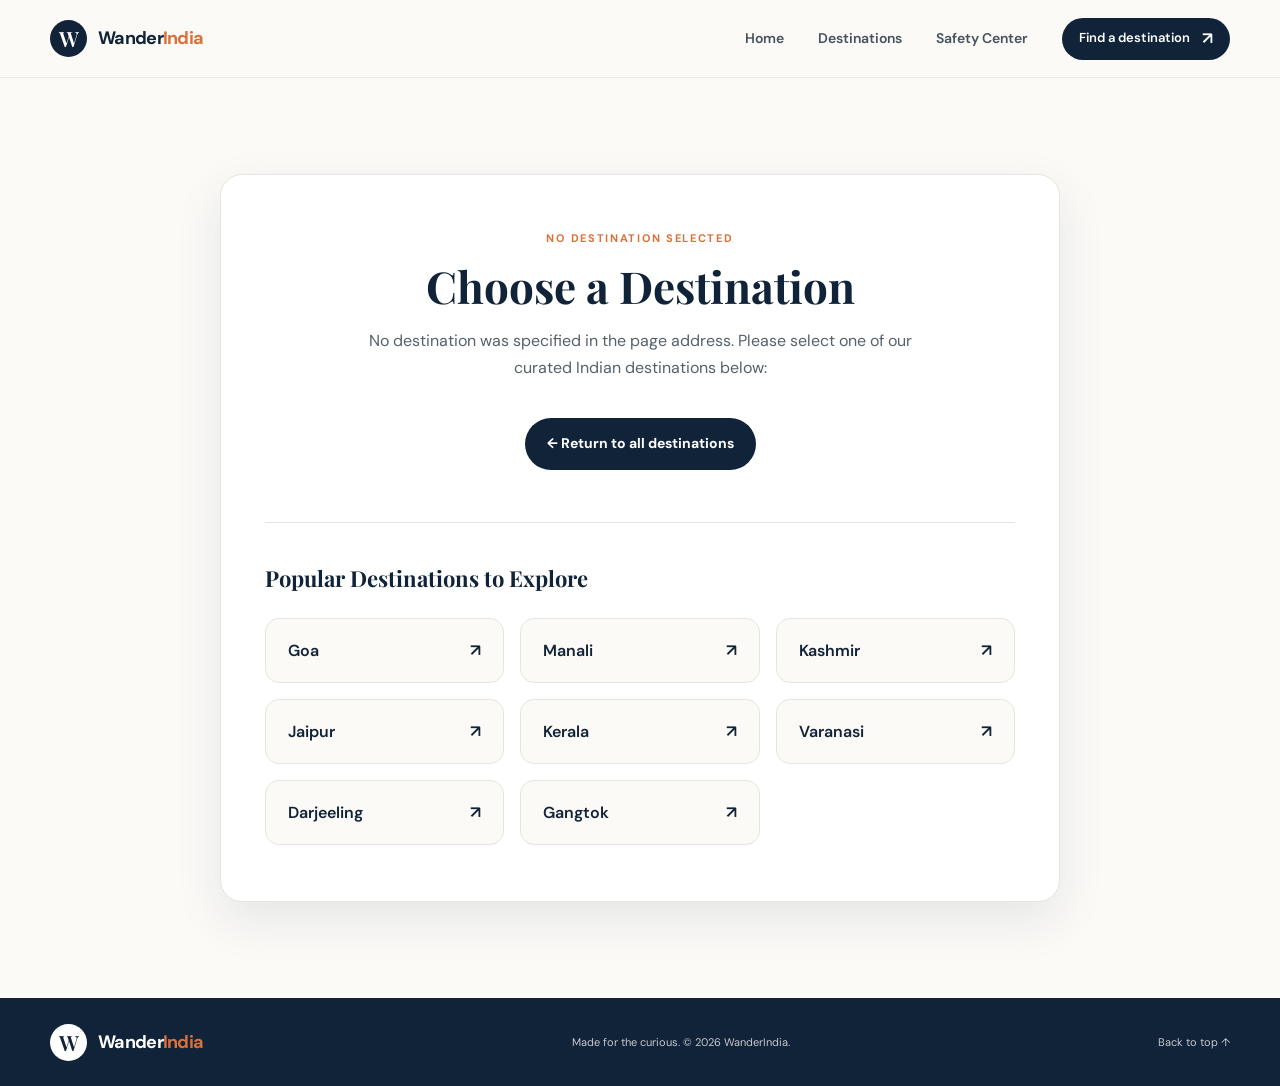
==== destination.html @ de5dd42b "first commit" ====
<!DOCTYPE html>
<html lang="en">
<head>
  <meta charset="UTF-8">
  <meta name="viewport" content="width=device-width, initial-scale=1.0">
  <meta
    name="description"
    content="Explore detailed travel guides, itineraries, famous places, food, and travel tips across India with WanderIndia."
  >
  <meta name="theme-color" content="#102338">
  <title id="page-title">Destination Guide — WanderIndia</title>

  <!-- Elegant heading and body fonts from Google Fonts -->
  <link rel="preconnect" href="https://fonts.googleapis.com">
  <link rel="preconnect" href="https://fonts.gstatic.com" crossorigin>
  <link
    href="https://fonts.googleapis.com/css2?family=DM+Sans:wght@400;500;600;700&family=Playfair+Display:wght@500;600;700&display=swap"
    rel="stylesheet"
  >

  <link rel="stylesheet" href="style.css">
  <link rel="stylesheet" href="destination.css">
  <script src="destination.js" defer></script>
</head>

<body>
  <a class="skip-link" href="#main-content">Skip to main content</a>

  <!-- Shared Header -->
  <header class="site-header">
    <div class="container nav-container">
      <a class="brand" href="index.html#home" aria-label="WanderIndia home">
        <span class="brand-mark" aria-hidden="true">W</span>
        <span class="brand-name">Wander<span>India</span></span>
      </a>

      <button
        class="menu-toggle"
        type="button"
        aria-label="Open navigation menu"
        aria-controls="primary-navigation"
        aria-expanded="false"
      >
        <span></span>
        <span></span>
        <span></span>
      </button>

      <nav class="primary-navigation" id="primary-navigation" aria-label="Main navigation">
        <a class="nav-link" href="index.html#home">Home</a>
        <a class="nav-link" href="index.html#destinations">Destinations</a>
        <a class="nav-link" href="safety.html">Safety Center</a>
        <a class="nav-cta" href="index.html#destination-search">
          Find a destination
          <span aria-hidden="true">↗</span>
        </a>
      </nav>
    </div>
  </header>

  <main id="main-content">
    <!-- State 1: Loading State -->
    <div class="state-container" id="destination-loading" aria-live="polite">
      <div class="loading-spinner" aria-hidden="true"></div>
      <p class="state-text">Loading destination details...</p>
    </div>

    <!-- State 2: Missing or Unknown Destination State -->
    <section class="state-container" id="destination-error" hidden style="display: none;" aria-labelledby="state-title">
      <div class="container error-panel">
        <p class="eyebrow" id="state-eyebrow">Notice</p>
        <h1 id="state-title" class="state-heading">Destination Not Found</h1>
        <p id="state-message" class="state-description">
          We could not find the destination you requested. Please explore one of our popular Indian destinations below.
        </p>

        <a class="button button-dark" href="index.html#destinations">
          ← Return to all destinations
        </a>

        <div class="available-destinations-section">
          <h2>Popular Destinations to Explore</h2>
          <div class="available-grid" id="available-destinations-grid">
            <!-- Populated safely via JavaScript -->
          </div>
        </div>
      </div>
    </section>

    <!-- State 3: Active Destination Content -->
    <article class="destination-detail" id="destination-content" hidden style="display: none;">
      <!-- Hero Banner -->
      <section class="detail-hero" aria-labelledby="detail-title">
        <div class="detail-hero-media">
          <img
            id="detail-hero-image"
            class="detail-hero-img"
            src=""
            alt=""
            loading="eager"
          >
          <div class="detail-hero-overlay"></div>
        </div>

        <div class="container detail-hero-content">
          <div class="detail-top-nav">
            <a class="back-link" href="index.html#destinations">
              <span aria-hidden="true">←</span> Back to all destinations
            </a>
            <nav class="breadcrumbs" aria-label="Breadcrumb">
              <ol>
                <li><a href="index.html#home">Home</a></li>
                <li aria-hidden="true">/</li>
                <li><a href="index.html#destinations">Destinations</a></li>
                <li aria-hidden="true">/</li>
                <li id="breadcrumb-current" aria-current="page">Destination</li>
              </ol>
            </nav>
          </div>

          <div class="detail-hero-badges">
            <span class="detail-pill detail-pill-category" id="detail-category-badge">Category</span>
            <span class="detail-pill detail-pill-region" id="detail-region-badge">Region</span>
          </div>

          <h1 id="detail-title" class="detail-hero-title">Destination Name</h1>
          <p id="detail-tagline" class="detail-hero-tagline">Destination tagline goes here.</p>
        </div>
      </section>

      <!-- Quick Facts Bar -->
      <section class="quick-facts-section" aria-label="Quick destination summary">
        <div class="container">
          <div class="quick-facts-bar">
            <div class="fact-item">
              <span class="fact-icon" aria-hidden="true">🗓️</span>
              <div>
                <p class="fact-label">Best time to visit</p>
                <p class="fact-value" id="quick-best-time">—</p>
              </div>
            </div>

            <div class="fact-item">
              <span class="fact-icon" aria-hidden="true">⏱️</span>
              <div>
                <p class="fact-label">Ideal duration</p>
                <p class="fact-value" id="quick-duration">—</p>
              </div>
            </div>

            <div class="fact-item">
              <span class="fact-icon" aria-hidden="true">₹</span>
              <div>
                <p class="fact-label">Estimated budget <span class="estimate-pill">Est.</span></p>
                <p class="fact-value" id="quick-budget">—</p>
              </div>
            </div>

            <div class="fact-item fact-action">
              <a
                id="quick-map-button"
                class="button button-map"
                href="#"
                target="_blank"
                rel="noopener noreferrer"
              >
                <span>View on Map</span>
                <span class="map-external-icon" aria-hidden="true">↗</span>
              </a>
            </div>
          </div>
        </div>
      </section>

      <!-- Overview Section -->
      <section class="section-space overview-section" aria-labelledby="overview-title">
        <div class="container">
          <div class="overview-grid">
            <div class="overview-main">
              <p class="eyebrow">Discover the Place</p>
              <h2 id="overview-title">About this destination</h2>
              <p class="overview-lead" id="overview-description">—</p>
            </div>

            <div class="overview-sidebar">
              <div class="sidebar-card">
                <h3>Travel Highlights</h3>
                <div class="sidebar-info-row">
                  <span class="sidebar-info-title">Region</span>
                  <span class="sidebar-info-value" id="sidebar-region">—</span>
                </div>
                <div class="sidebar-info-row">
                  <span class="sidebar-info-title">Experience type</span>
                  <span class="sidebar-info-value" id="sidebar-category">—</span>
                </div>
                <div class="sidebar-info-row">
                  <span class="sidebar-info-title">Weather note</span>
                  <span class="sidebar-info-value" id="sidebar-weather">—</span>
                </div>
                <a
                  id="sidebar-directions-link"
                  class="button button-outline-dark"
                  href="#"
                  target="_blank"
                  rel="noopener noreferrer"
                >
                  Get Directions on Google Maps ↗
                </a>
                <a
                  id="sidebar-safety-link"
                  class="button button-outline-dark button-safety-link"
                  href="safety.html"
                >
                  🛡️ Destination Safety &amp; Medical Guide ↗
                </a>
              </div>
            </div>
          </div>
        </div>
      </section>

      <!-- Famous Places to Visit -->
      <section class="section-space places-section" aria-labelledby="places-title">
        <div class="container">
          <div class="section-heading">
            <div>
              <p class="eyebrow">Iconic Sights</p>
              <h2 id="places-title">Famous places to visit</h2>
            </div>
            <p class="section-description">
              Landmarks, viewpoints, and cultural treasures you shouldn't miss.
            </p>
          </div>

          <div class="places-grid" id="famous-places-grid">
            <!-- Injected safely via JS -->
          </div>
        </div>
      </section>

      <!-- Activities & Experiences -->
      <section class="section-space activities-section" aria-labelledby="activities-title">
        <div class="container">
          <div class="section-heading">
            <div>
              <p class="eyebrow">Things To Do</p>
              <h2 id="activities-title">Activities &amp; experiences</h2>
            </div>
            <p class="section-description">
              Unforgettable adventures and local ways to spend your days.
            </p>
          </div>

          <div class="activities-grid" id="activities-grid">
            <!-- Injected safely via JS -->
          </div>
        </div>
      </section>

      <!-- Suggested Itinerary -->
      <section class="section-space itinerary-section" aria-labelledby="itinerary-title">
        <div class="container">
          <div class="section-heading">
            <div>
              <p class="eyebrow">Plan Your Trip</p>
              <h2 id="itinerary-title">Suggested travel itinerary</h2>
            </div>
            <p class="section-description">
              A balanced, flexible day-by-day plan crafted for curiosity and ease.
            </p>
          </div>

          <div class="itinerary-timeline" id="itinerary-timeline">
            <!-- Injected safely via JS -->
          </div>
        </div>
      </section>

      <!-- Local Food Recommendations -->
      <section class="section-space food-section" aria-labelledby="food-title">
        <div class="container">
          <div class="section-heading">
            <div>
              <p class="eyebrow">Flavors of the Region</p>
              <h2 id="food-title">Local food recommendations</h2>
            </div>
            <p class="section-description">
              Authentic regional dishes, desserts, and drinks worth tasting.
            </p>
          </div>

          <div class="food-grid" id="food-grid">
            <!-- Injected safely via JS -->
          </div>
        </div>
      </section>

      <!-- Budget & Travel Tips (Side by side on desktop) -->
      <section class="section-space budget-tips-section" aria-labelledby="budget-tips-heading">
        <div class="container">
          <h2 id="budget-tips-heading" class="visually-hidden">Practical Travel Essentials and Budget</h2>
          <div class="two-column-split">
            <!-- Budget Breakdown -->
            <div class="column-card budget-card">
              <div class="card-header">
                <p class="eyebrow">Trip Costs</p>
                <h3>Estimated travel budget</h3>
                <p class="subtle-note">
                  Approximate daily spending estimates in Indian Rupees (₹) per person.
                </p>
              </div>

              <div class="budget-tiers" id="budget-tiers">
                <!-- Injected safely via JS -->
              </div>

              <div class="budget-disclaimer">
                <p>
                  <strong>Disclaimer:</strong> All budgets are estimates only. Actual costs fluctuate based on season, advance booking, transit preferences, and individual lifestyle choices.
                </p>
              </div>
            </div>

            <!-- Practical Tips -->
            <div class="column-card tips-card">
              <div class="card-header">
                <p class="eyebrow">Good To Know</p>
                <h3>Practical travel tips</h3>
                <p class="subtle-note">
                  Essential advice on packing, transit, etiquette, and safety.
                </p>
              </div>

              <ul class="tips-list" id="tips-list">
                <!-- Injected safely via JS -->
              </ul>
            </div>
          </div>
        </div>
      </section>

      <!-- Related Destinations -->
      <section class="section-space related-section" aria-labelledby="related-title">
        <div class="container">
          <div class="section-heading">
            <div>
              <p class="eyebrow">Continue Exploring</p>
              <h2 id="related-title">You might also love</h2>
            </div>
            <p class="section-description">
              Other handpicked journeys that pair well with this trip.
            </p>
          </div>

          <div class="destination-grid" id="related-destinations-grid">
            <!-- Injected safely via JS -->
          </div>

          <div class="detail-bottom-cta">
            <a class="button button-dark" href="index.html#destinations">
              ← Explore all destinations on WanderIndia
            </a>
          </div>
        </div>
      </section>
    </article>
  </main>

  <!-- Shared Footer -->
  <footer class="site-footer">
    <div class="container footer-inner">
      <a class="brand footer-brand" href="index.html#home" aria-label="WanderIndia home">
        <span class="brand-mark" aria-hidden="true">W</span>
        <span class="brand-name">Wander<span>India</span></span>
      </a>
      <p>Made for the curious. © <span id="current-year"></span> WanderIndia.</p>
      <a class="back-to-top" href="#main-content">Back to top ↑</a>
    </div>
  </footer>
</body>
</html>
---- style.css ----
/* ------------------------------
   WanderIndia — Phase 1 styles
-------------------------------- */

:root {
  color-scheme: light;

  --color-navy: #102338;
  --color-navy-deep: #0a1929;
  --color-ink: #17293a;
  --color-muted: #78828c;
  --color-paper: #fbfaf7;
  --color-white: #ffffff;
  --color-line: #e7e5df;
  --color-orange: #ed8b52;
  --color-orange-dark: #d97139;

  --font-body: "DM Sans", Arial, sans-serif;
  --font-heading: "Playfair Display", Georgia, serif;

  --container-width: 1180px;
  --radius-small: 8px;
  --radius-medium: 14px;
  --radius-large: 22px;
  --shadow-soft: 0 18px 50px rgba(16, 35, 56, 0.09);

  --transition-fast: 180ms ease;
  --transition-medium: 300ms ease;
}

* {
  box-sizing: border-box;
}

[hidden] {
  display: none !important;
}

html {
  scroll-behavior: smooth;
  scroll-padding-top: 88px;
}

body {
  margin: 0;
  color: var(--color-ink);
  background: var(--color-paper);
  font-family: var(--font-body);
  font-size: 16px;
  line-height: 1.6;
  -webkit-font-smoothing: antialiased;
}

body.menu-open {
  overflow: hidden;
}

img {
  display: block;
  max-width: 100%;
}

button,
input,
select {
  font: inherit;
}

button,
a,
select {
  -webkit-tap-highlight-color: transparent;
}

a {
  color: inherit;
  text-decoration: none;
}

button {
  color: inherit;
}

.container {
  width: min(var(--container-width), calc(100% - 48px));
  margin-inline: auto;
}

.skip-link {
  position: fixed;
  z-index: 1000;
  top: 12px;
  left: 12px;
  padding: 10px 14px;
  transform: translateY(-160%);
  color: var(--color-white);
  background: var(--color-navy);
  border-radius: var(--radius-small);
}

.skip-link:focus {
  transform: translateY(0);
}

/* Navigation */

.site-header {
  position: sticky;
  z-index: 50;
  top: 0;
  height: 78px;
  background: rgba(251, 250, 247, 0.96);
  border-bottom: 1px solid rgba(16, 35, 56, 0.07);
  backdrop-filter: blur(14px);
}

.nav-container,
.primary-navigation,
.brand,
.nav-cta {
  display: flex;
  align-items: center;
}

.nav-container {
  height: 100%;
  justify-content: space-between;
}

.brand {
  gap: 11px;
  flex-shrink: 0;
}

.brand-mark {
  display: grid;
  width: 37px;
  height: 37px;
  place-items: center;
  color: var(--color-white);
  background: var(--color-navy);
  border-radius: 50%;
  font-family: var(--font-heading);
  font-size: 21px;
  font-weight: 600;
}

.brand-name {
  color: var(--color-navy);
  font-size: 18px;
  font-weight: 700;
  letter-spacing: -0.7px;
}

.brand-name span {
  color: var(--color-orange-dark);
}

.primary-navigation {
  gap: 34px;
}

.nav-link {
  position: relative;
  color: #45525e;
  font-size: 14px;
  font-weight: 600;
  transition: color var(--transition-fast);
}

.nav-link::after {
  position: absolute;
  right: 0;
  bottom: -7px;
  left: 0;
  height: 1px;
  background: var(--color-orange);
  content: "";
  transform: scaleX(0);
  transform-origin: left;
  transition: transform var(--transition-fast);
}

.nav-link:hover,
.nav-link:focus-visible,
.nav-link.active {
  color: var(--color-navy);
}

.nav-link:hover::after,
.nav-link:focus-visible::after,
.nav-link.active::after {
  transform: scaleX(1);
}

.nav-cta {
  gap: 12px;
  min-height: 42px;
  padding: 0 17px;
  color: var(--color-white);
  background: var(--color-navy);
  border-radius: 999px;
  font-size: 13px;
  font-weight: 600;
  transition:
    background var(--transition-fast),
    transform var(--transition-fast);
}

.nav-cta:hover {
  background: var(--color-orange-dark);
  transform: translateY(-2px);
}

.nav-cta span {
  font-size: 17px;
}

.menu-toggle {
  display: none;
}

/* Hero */

.hero {
  position: relative;
  display: flex;
  min-height: min(680px, calc(100svh - 78px));
  align-items: center;
  overflow: hidden;
  color: var(--color-white);
  background: var(--color-navy-deep);
}

.hero-image,
.hero-shade {
  position: absolute;
  inset: 0;
}

.hero-image {
  background-image: url("https://images.unsplash.com/photo-1500530855697-b586d89ba3ee?auto=format&fit=crop&w=2200&q=90");
  background-position: center 54%;
  background-size: cover;
  transform: scale(1.015);
  animation: hero-image-in 1.2s ease-out both;
}

.hero-shade {
  background:
    linear-gradient(90deg, rgba(5, 19, 32, 0.78) 0%, rgba(5, 19, 32, 0.48) 42%, rgba(5, 19, 32, 0.12) 100%),
    linear-gradient(0deg, rgba(5, 19, 32, 0.3), transparent 35%);
}

.hero-content {
  position: relative;
  z-index: 1;
  padding-top: 42px;
  padding-bottom: 90px;
  animation: content-in 800ms 150ms ease-out both;
}

.eyebrow {
  margin: 0 0 14px;
  color: var(--color-orange-dark);
  font-size: 11px;
  font-weight: 700;
  letter-spacing: 1.7px;
  line-height: 1.4;
  text-transform: uppercase;
}

.hero-eyebrow {
  display: flex;
  align-items: center;
  gap: 11px;
  color: #f1b58f;
}

.eyebrow-line {
  display: inline-block;
  width: 29px;
  height: 1px;
  background: currentColor;
}

.hero h1 {
  max-width: 680px;
  margin: 0;
  font-family: var(--font-heading);
  font-size: clamp(58px, 8vw, 100px);
  font-weight: 500;
  letter-spacing: -3px;
  line-height: 0.99;
}

.hero h1 em {
  color: #f1b58f;
  font-weight: 500;
}

.hero-description {
  max-width: 450px;
  margin: 23px 0 30px;
  color: rgba(255, 255, 255, 0.83);
  font-size: 16px;
  line-height: 1.8;
}

.button {
  display: inline-flex;
  min-height: 52px;
  align-items: center;
  justify-content: center;
  gap: 20px;
  padding: 0 22px;
  border: 0;
  border-radius: 999px;
  cursor: pointer;
  font-size: 14px;
  font-weight: 700;
  transition:
    background var(--transition-fast),
    color var(--transition-fast),
    transform var(--transition-fast),
    box-shadow var(--transition-fast);
}

.button:hover {
  transform: translateY(-2px);
}

.button-light {
  color: var(--color-navy);
  background: var(--color-white);
}

.button-light:hover {
  color: var(--color-white);
  background: var(--color-orange-dark);
  box-shadow: 0 9px 25px rgba(7, 20, 31, 0.2);
}

.button-arrow {
  color: var(--color-orange-dark);
  font-size: 19px;
  transition: transform var(--transition-fast);
}

.button-light:hover .button-arrow {
  color: currentColor;
  transform: translate(2px, -2px);
}

.hero-caption {
  position: absolute;
  right: 24px;
  bottom: 30px;
  display: flex;
  align-items: center;
  gap: 11px;
  color: rgba(255, 255, 255, 0.82);
  font-size: 11px;
  letter-spacing: 0.5px;
}

.caption-rule {
  width: 35px;
  height: 1px;
  background: var(--color-orange);
}

.scroll-cue {
  position: absolute;
  right: max(24px, calc((100vw - var(--container-width)) / 2));
  bottom: 32px;
  display: flex;
  align-items: center;
  gap: 10px;
  color: rgba(255, 255, 255, 0.84);
  font-size: 10px;
  letter-spacing: 1px;
  text-transform: uppercase;
  writing-mode: vertical-rl;
}

.scroll-cue-line {
  width: 1px;
  height: 35px;
  background: rgba(255, 255, 255, 0.7);
}

/* Destination search */

.search-section {
  position: relative;
  z-index: 3;
  margin-top: -1px;
  background: var(--color-paper);
}

.search-panel {
  position: relative;
  display: grid;
  grid-template-columns: minmax(230px, 0.8fr) minmax(0, 1.7fr);
  gap: 26px 42px;
  align-items: center;
  margin-top: -52px;
  padding: 28px 34px 22px;
  background: var(--color-white);
  border-radius: var(--radius-medium);
  box-shadow: var(--shadow-soft);
}

.search-intro .eyebrow {
  margin-bottom: 8px;
}

.search-intro h2 {
  margin: 0;
  color: var(--color-navy);
  font-family: var(--font-heading);
  font-size: 25px;
  font-weight: 600;
  letter-spacing: -0.4px;
  line-height: 1.2;
}

.search-intro > p:last-child {
  margin: 7px 0 0;
  color: var(--color-muted);
  font-size: 12px;
}

.destination-search-form {
  display: grid;
  grid-template-columns: minmax(160px, 1.2fr) minmax(140px, 0.85fr) auto;
  gap: 12px;
  align-items: end;
}

.form-field {
  min-width: 0;
}

.form-field label {
  display: block;
  margin: 0 0 7px;
  color: #56616b;
  font-size: 11px;
  font-weight: 700;
}

.input-with-icon {
  position: relative;
}

.field-icon {
  position: absolute;
  top: 50%;
  left: 13px;
  width: 17px;
  height: 17px;
  fill: none;
  stroke: #7c8790;
  stroke-linecap: round;
  stroke-width: 1.7;
  transform: translateY(-50%);
  pointer-events: none;
}

.form-field input,
.form-field select {
  width: 100%;
  height: 46px;
  padding: 0 13px;
  color: var(--color-ink);
  background: #faf9f6;
  border: 1px solid #e9e7e1;
  border-radius: var(--radius-small);
  outline: none;
  font-size: 13px;
  transition:
    border-color var(--transition-fast),
    box-shadow var(--transition-fast);
}

.form-field input {
  padding-left: 39px;
}

.form-field input::placeholder {
  color: #9aa0a5;
}

.form-field input:focus,
.form-field select:focus {
  border-color: var(--color-orange);
  box-shadow: 0 0 0 3px rgba(237, 139, 82, 0.15);
}

.button-dark {
  color: var(--color-white);
  background: var(--color-navy);
}

.button-dark:hover {
  background: var(--color-orange-dark);
}

.search-button {
  min-height: 46px;
  padding-inline: 20px;
  border-radius: var(--radius-small);
  font-size: 13px;
}

.search-button span {
  font-size: 18px;
}

.search-bottom-row {
  display: flex;
  grid-column: 1 / -1;
  align-items: center;
  justify-content: space-between;
  padding-top: 14px;
  border-top: 1px solid #f0eee9;
}

.search-hint {
  display: flex;
  align-items: center;
  gap: 8px;
  margin: 0;
  color: var(--color-muted);
  font-size: 11px;
}

.hint-dot {
  width: 7px;
  height: 7px;
  background: var(--color-orange);
  border-radius: 50%;
}

.clear-search {
  padding: 3px 0;
  color: var(--color-navy);
  background: transparent;
  border: 0;
  cursor: pointer;
  font-size: 11px;
  font-weight: 700;
  text-decoration: underline;
  text-decoration-color: rgba(16, 35, 56, 0.3);
  text-underline-offset: 3px;
}

.clear-search:hover {
  color: var(--color-orange-dark);
}

/* Popular destinations */

.section-space {
  padding-top: 96px;
  padding-bottom: 105px;
}

.section-heading {
  display: flex;
  align-items: end;
  justify-content: space-between;
  gap: 30px;
  margin-bottom: 29px;
}

.section-heading .eyebrow {
  margin-bottom: 10px;
}

.section-heading h2 {
  margin: 0;
  color: var(--color-navy);
  font-family: var(--font-heading);
  font-size: clamp(34px, 4vw, 48px);
  font-weight: 600;
  letter-spacing: -1px;
  line-height: 1.1;
}

.section-description {
  max-width: 300px;
  margin: 0 0 3px;
  color: var(--color-muted);
  font-size: 13px;
  line-height: 1.7;
}

.destination-toolbar {
  display: flex;
  align-items: center;
  justify-content: space-between;
  gap: 20px;
  margin-bottom: 22px;
}

.filter-group {
  display: flex;
  flex-wrap: wrap;
  gap: 8px;
}

.filter-button {
  min-height: 36px;
  padding: 0 15px;
  color: #69737b;
  background: transparent;
  border: 1px solid #e7e5df;
  border-radius: 999px;
  cursor: pointer;
  font-size: 11px;
  font-weight: 600;
  transition:
    color var(--transition-fast),
    background var(--transition-fast),
    border-color var(--transition-fast),
    transform var(--transition-fast);
}

.filter-button:hover {
  color: var(--color-navy);
  border-color: #aab1b5;
  transform: translateY(-1px);
}

.filter-button.is-active {
  color: var(--color-white);
  background: var(--color-navy);
  border-color: var(--color-navy);
}

.results-count {
  flex-shrink: 0;
  margin: 0;
  color: var(--color-muted);
  font-size: 11px;
}

.destination-grid {
  display: grid;
  grid-template-columns: repeat(3, minmax(0, 1fr));
  gap: 27px 22px;
}

.destination-card {
  cursor: pointer;
  min-width: 0;
  overflow: hidden;
  background: var(--color-white);
  border: 1px solid rgba(16, 35, 56, 0.06);
  border-radius: var(--radius-medium);
  box-shadow: 0 8px 28px rgba(16, 35, 56, 0.035);
  transition:
    box-shadow var(--transition-medium),
    transform var(--transition-medium);
}

.destination-card:hover {
  box-shadow: 0 18px 38px rgba(16, 35, 56, 0.13);
  transform: translateY(-5px);
}

.destination-card[hidden] {
  display: none;
}

.destination-image-wrap {
  position: relative;
  height: 245px;
  overflow: hidden;
  background: #d9dedf;
}

.destination-image {
  width: 100%;
  height: 100%;
  object-fit: cover;
  transition: transform 600ms cubic-bezier(0.2, 0.7, 0.2, 1);
}

.destination-card:hover .destination-image {
  transform: scale(1.055);
}

.destination-image-wrap::after {
  position: absolute;
  inset: 0;
  background: linear-gradient(180deg, rgba(7, 20, 31, 0.28), transparent 38%, rgba(7, 20, 31, 0.08));
  content: "";
  pointer-events: none;
}

.destination-number,
.destination-tag {
  position: absolute;
  z-index: 1;
  color: var(--color-white);
}

.destination-number {
  top: 15px;
  left: 16px;
  font-size: 11px;
  font-weight: 700;
  letter-spacing: 1px;
}

.destination-tag {
  right: 13px;
  bottom: 14px;
  padding: 6px 10px;
  background: rgba(16, 35, 56, 0.68);
  border: 1px solid rgba(255, 255, 255, 0.3);
  border-radius: 999px;
  font-size: 10px;
  font-weight: 500;
  backdrop-filter: blur(8px);
}

.destination-card-content {
  display: flex;
  min-height: 91px;
  align-items: center;
  justify-content: space-between;
  padding: 15px 18px 16px;
}

.destination-region {
  margin: 0 0 1px;
  color: var(--color-muted);
  font-size: 10px;
  letter-spacing: 0.7px;
  text-transform: uppercase;
}

.destination-card h3 {
  margin: 0;
  color: var(--color-navy);
  font-family: var(--font-heading);
  font-size: 23px;
  font-weight: 600;
  line-height: 1.2;
}


.destination-title-link {
  color: inherit;
  text-decoration: none;
  transition: color var(--transition-fast);
}

.destination-title-link:hover,
.destination-card:hover .destination-title-link {
  color: var(--color-orange-dark);
}

.destination-arrow {
  display: grid;
  width: 39px;
  height: 39px;
  flex-shrink: 0;
  place-items: center;
  color: var(--color-navy);
  background: #f4f1eb;
  border: 0;
  border-radius: 50%;
  cursor: pointer;
  font-size: 18px;
  transition:
    color var(--transition-fast),
    background var(--transition-fast),
    transform var(--transition-fast);
}

.destination-arrow:hover,
.destination-arrow:focus-visible {
  color: var(--color-white);
  background: var(--color-orange-dark);
  transform: rotate(45deg);
}

.no-results {
  margin: 24px 0 0;
  padding: 20px;
  color: var(--color-muted);
  background: var(--color-white);
  border: 1px solid var(--color-line);
  border-radius: var(--radius-small);
  text-align: center;
  font-size: 14px;
}

/* Footer: a small Phase 1 close, not a later content section */

.site-footer {
  color: rgba(255, 255, 255, 0.76);
  background: var(--color-navy);
}

.footer-inner {
  display: flex;
  min-height: 88px;
  align-items: center;
  justify-content: space-between;
  gap: 20px;
}

.footer-brand .brand-mark {
  color: var(--color-navy);
  background: var(--color-white);
}

.footer-brand .brand-name {
  color: var(--color-white);
}

.footer-inner p,
.back-to-top {
  margin: 0;
  font-size: 11px;
}

.back-to-top {
  transition: color var(--transition-fast);
}

.back-to-top:hover {
  color: #f1b58f;
}

/* Keyboard focus */

:focus-visible {
  outline: 3px solid rgba(237, 139, 82, 0.72);
  outline-offset: 3px;
}

/* Entry animations */

@keyframes hero-image-in {
  from {
    opacity: 0.55;
    transform: scale(1.06);
  }

  to {
    opacity: 1;
    transform: scale(1.015);
  }
}

@keyframes content-in {
  from {
    opacity: 0;
    transform: translateY(14px);
  }

  to {
    opacity: 1;
    transform: translateY(0);
  }
}

/* Responsive layout */

@media (max-width: 900px) {
  .hero {
    min-height: 620px;
  }

  .search-panel {
    grid-template-columns: 1fr;
    gap: 22px;
    padding: 27px;
  }

  .search-intro {
    max-width: 540px;
  }

  .destination-grid {
    grid-template-columns: repeat(2, minmax(0, 1fr));
  }

  .destination-image-wrap {
    height: 260px;
  }
}

@media (max-width: 640px) {
  html {
    scroll-padding-top: 70px;
  }

  .container {
    width: min(100% - 36px, var(--container-width));
  }

  .site-header {
    height: 68px;
  }

  .brand-mark {
    width: 34px;
    height: 34px;
  }

  .brand-name {
    font-size: 17px;
  }

  .menu-toggle {
    position: relative;
    z-index: 52;
    display: flex;
    width: 42px;
    height: 42px;
    flex-direction: column;
    align-items: center;
    justify-content: center;
    gap: 5px;
    padding: 0;
    background: transparent;
    border: 1px solid var(--color-line);
    border-radius: 50%;
    cursor: pointer;
  }

  .menu-toggle span {
    display: block;
    width: 17px;
    height: 1.5px;
    background: var(--color-navy);
    transition:
      transform var(--transition-fast),
      opacity var(--transition-fast);
  }

  .menu-toggle[aria-expanded="true"] span:first-child {
    transform: translateY(6.5px) rotate(45deg);
  }

  .menu-toggle[aria-expanded="true"] span:nth-child(2) {
    opacity: 0;
  }

  .menu-toggle[aria-expanded="true"] span:last-child {
    transform: translateY(-6.5px) rotate(-45deg);
  }

  .primary-navigation {
    position: absolute;
    top: 67px;
    right: 0;
    left: 0;
    display: flex;
    align-items: stretch;
    flex-direction: column;
    gap: 0;
    padding: 12px 18px 20px;
    background: var(--color-paper);
    border-bottom: 1px solid var(--color-line);
    box-shadow: 0 18px 25px rgba(16, 35, 56, 0.08);
    opacity: 0;
    pointer-events: none;
    transform: translateY(-8px);
    transition:
      opacity var(--transition-fast),
      transform var(--transition-fast);
  }

  .primary-navigation.is-open {
    opacity: 1;
    pointer-events: auto;
    transform: translateY(0);
  }

  .nav-link {
    padding: 13px 5px;
    border-bottom: 1px solid #eeece7;
  }

  .nav-link::after {
    display: none;
  }

  .nav-cta {
    justify-content: center;
    margin-top: 14px;
  }

  .hero {
    min-height: 620px;
    min-height: min(690px, calc(100svh - 68px));
    align-items: center;
  }

  .hero-image {
    background-position: 58% center;
  }

  .hero-shade {
    background:
      linear-gradient(90deg, rgba(5, 19, 32, 0.72), rgba(5, 19, 32, 0.22)),
      linear-gradient(0deg, rgba(5, 19, 32, 0.42), transparent 65%);
  }

  .hero-content {
    padding-top: 22px;
    padding-bottom: 82px;
  }

  .hero h1 {
    font-size: clamp(55px, 15vw, 78px);
    letter-spacing: -2px;
  }

  .hero-description {
    max-width: 350px;
    margin-top: 19px;
    font-size: 14px;
  }

  .hero-caption {
    right: 18px;
    bottom: 19px;
    font-size: 9px;
  }

  .scroll-cue {
    display: none;
  }

  .search-panel {
    gap: 19px;
    margin-top: -35px;
    padding: 23px 19px 17px;
  }

  .search-intro h2 {
    font-size: 23px;
  }

  .destination-search-form {
    grid-template-columns: 1fr 1fr;
    gap: 12px;
  }

  .destination-field {
    grid-column: 1 / -1;
  }

  .search-button {
    align-self: end;
  }

  .search-bottom-row {
    padding-top: 12px;
  }

  .search-hint,
  .clear-search {
    font-size: 10px;
  }

  .section-space {
    padding-top: 69px;
    padding-bottom: 72px;
  }

  .section-heading {
    align-items: start;
    flex-direction: column;
    gap: 10px;
    margin-bottom: 23px;
  }

  .section-heading h2 {
    font-size: 37px;
  }

  .section-description {
    max-width: 360px;
  }

  .destination-toolbar {
    align-items: start;
    flex-direction: column;
    gap: 13px;
  }

  .filter-group {
    gap: 7px;
  }

  .filter-button {
    min-height: 34px;
    padding-inline: 12px;
    font-size: 10px;
  }

  .destination-grid {
    grid-template-columns: 1fr;
    gap: 17px;
  }

  .destination-image-wrap {
    height: clamp(220px, 64vw, 330px);
  }

  .destination-card-content {
    min-height: 83px;
  }

  .footer-inner {
    min-height: 125px;
    flex-wrap: wrap;
    justify-content: space-between;
    padding-top: 20px;
    padding-bottom: 20px;
  }

  .footer-inner p {
    order: 3;
    width: 100%;
  }
}

@media (max-width: 370px) {
  .search-panel {
    padding-inline: 15px;
  }

  .destination-search-form {
    grid-template-columns: 1fr;
  }

  .destination-field {
    grid-column: auto;
  }

  .search-button {
    width: 100%;
  }

  .search-bottom-row {
    align-items: flex-start;
    gap: 12px;
  }
}

/* Respect visitors who prefer less motion */

@media (prefers-reduced-motion: reduce) {
  *,
  *::before,
  *::after {
    scroll-behavior: auto !important;
    animation-duration: 0.01ms !important;
    animation-iteration-count: 1 !important;
    transition-duration: 0.01ms !important;
  }
}
---- destination.css ----
/* ==========================================================================
   WanderIndia — Cinematic Destination Details Page
   Design System: Editorial, Premium, Safety-First Travel Aesthetic
   Inherits design tokens and base typography from style.css
   ========================================================================== */

/* --------------------------------------------------------------------------
   Accessibility Utilities & Strict State Display Enforcement
   -------------------------------------------------------------------------- */
.visually-hidden {
  position: absolute !important;
  width: 1px !important;
  height: 1px !important;
  padding: 0 !important;
  margin: -1px !important;
  overflow: hidden !important;
  clip: rect(0, 0, 0, 0) !important;
  white-space: nowrap !important;
  border: 0 !important;
}

/* Strict display override for hidden states across user-agent & custom classes */
[hidden],
.state-container[hidden],
.destination-detail[hidden] {
  display: none !important;
}

/* Accessible focus visible treatment */
a:focus-visible,
button:focus-visible,
input:focus-visible,
.destination-card:focus-visible {
  outline: 3px solid var(--color-orange);
  outline-offset: 3px;
  border-radius: var(--radius-small);
}

/* --------------------------------------------------------------------------
   Page-level Spacing & Section Utilities
   -------------------------------------------------------------------------- */
.section-space {
  padding-block: clamp(56px, 7vw, 92px);
}

.section-heading {
  display: flex;
  flex-direction: column;
  gap: 10px;
  margin-bottom: clamp(32px, 4vw, 48px);
}

.section-heading .eyebrow {
  margin: 0;
  color: var(--color-orange-dark);
  font-size: 12px;
  font-weight: 700;
  letter-spacing: 2px;
  text-transform: uppercase;
}

.section-heading h2 {
  margin: 0;
  color: var(--color-navy);
  font-family: var(--font-heading);
  font-size: clamp(28px, 3.6vw, 40px);
  font-weight: 700;
  letter-spacing: -0.5px;
  line-height: 1.15;
}

.section-description {
  max-width: 640px;
  margin: 0;
  color: #55626f;
  font-size: clamp(15px, 1.8vw, 17px);
  line-height: 1.6;
}

/* --------------------------------------------------------------------------
   State Containers: Loading & Error Views
   -------------------------------------------------------------------------- */
.state-container {
  display: flex;
  min-height: 60vh;
  flex-direction: column;
  align-items: center;
  justify-content: center;
  padding: 96px 24px;
  text-align: center;
}

.loading-spinner {
  width: 50px;
  height: 50px;
  border: 3.5px solid rgba(16, 35, 56, 0.1);
  border-top-color: var(--color-orange);
  border-radius: 50%;
  animation: spinner-rotate 0.8s cubic-bezier(0.65, 0, 0.35, 1) infinite;
}

@keyframes spinner-rotate {
  to {
    transform: rotate(360deg);
  }
}

.state-text {
  margin-top: 22px;
  color: var(--color-muted);
  font-size: 16px;
  font-weight: 500;
  letter-spacing: 0.2px;
}

.error-panel {
  max-width: 840px;
  margin-inline: auto;
  padding: clamp(36px, 5vw, 56px) clamp(24px, 4vw, 44px);
  background: var(--color-white);
  border: 1px solid var(--color-line);
  border-radius: var(--radius-large);
  box-shadow: var(--shadow-soft);
  text-align: center;
}

.state-heading {
  margin: 10px 0 14px;
  color: var(--color-navy);
  font-family: var(--font-heading);
  font-size: clamp(28px, 4vw, 44px);
  font-weight: 700;
  line-height: 1.2;
}

.state-description {
  max-width: 600px;
  margin: 0 auto 36px;
  color: #56616b;
  font-size: 16px;
  line-height: 1.7;
}

.available-destinations-section {
  margin-top: 52px;
  padding-top: 38px;
  border-top: 1px solid var(--color-line);
  text-align: left;
}

.available-destinations-section h2 {
  margin: 0 0 22px;
  color: var(--color-navy);
  font-family: var(--font-heading);
  font-size: 22px;
  font-weight: 700;
}

.available-grid {
  display: grid;
  grid-template-columns: repeat(auto-fill, minmax(230px, 1fr));
  gap: 16px;
}

.available-card-link {
  display: flex;
  align-items: center;
  justify-content: space-between;
  padding: 18px 22px;
  color: var(--color-navy);
  background: var(--color-paper);
  border: 1px solid var(--color-line);
  border-radius: var(--radius-medium);
  font-weight: 600;
  transition:
    background var(--transition-fast),
    border-color var(--transition-fast),
    transform var(--transition-fast),
    box-shadow var(--transition-fast);
}

.available-card-link:hover {
  color: var(--color-orange-dark);
  background: var(--color-white);
  border-color: var(--color-orange);
  transform: translateY(-2px);
  box-shadow: 0 8px 20px rgba(16, 35, 56, 0.06);
}

.link-arrow {
  display: inline-block;
  font-size: 17px;
  transition: transform var(--transition-fast);
}

.available-card-link:hover .link-arrow {
  transform: translate(2px, -2px);
}

/* --------------------------------------------------------------------------
   1. Cinematic Destination Hero Section
   -------------------------------------------------------------------------- */
.detail-hero {
  position: relative;
  display: flex;
  min-height: clamp(560px, 80vh, 740px);
  align-items: flex-end;
  overflow: hidden;
  color: var(--color-white);
  background: var(--color-navy-deep);
}

.detail-hero-media,
.detail-hero-overlay {
  position: absolute;
  inset: 0;
}

.detail-hero-img {
  width: 100%;
  height: 100%;
  object-fit: cover;
  object-position: center 46%;
  transform: scale(1.03);
  animation: hero-kenburns 2.2s cubic-bezier(0.16, 1, 0.3, 1) both;
}

@keyframes hero-kenburns {
  from {
    transform: scale(1.08);
    opacity: 0.85;
  }
  to {
    transform: scale(1.03);
    opacity: 1;
  }
}

/* Multi-layer cinematic overlay ensuring crisp text contrast on all photos */
.detail-hero-overlay {
  background:
    radial-gradient(circle at 75% 25%, transparent 20%, rgba(10, 25, 41, 0.45) 85%),
    linear-gradient(180deg, rgba(10, 25, 41, 0.6) 0%, rgba(10, 25, 41, 0.25) 30%, rgba(10, 25, 41, 0.75) 70%, rgba(10, 25, 41, 0.95) 100%),
    linear-gradient(90deg, rgba(10, 25, 41, 0.82) 0%, rgba(10, 25, 41, 0.4) 55%, transparent 100%);
}

.detail-hero-content {
  position: relative;
  z-index: 2;
  width: 100%;
  padding-top: 48px;
  padding-bottom: clamp(74px, 10vw, 96px);
  animation: hero-content-rise 900ms 200ms cubic-bezier(0.16, 1, 0.3, 1) both;
}

@keyframes hero-content-rise {
  from {
    opacity: 0;
    transform: translateY(24px);
  }
  to {
    opacity: 1;
    transform: translateY(0);
  }
}

.detail-top-nav {
  display: flex;
  flex-wrap: wrap;
  align-items: center;
  justify-content: space-between;
  gap: 18px;
  margin-bottom: 30px;
}

.back-link {
  display: inline-flex;
  align-items: center;
  gap: 9px;
  padding: 9px 18px;
  color: var(--color-white);
  background: rgba(16, 35, 56, 0.75);
  border: 1px solid rgba(255, 255, 255, 0.25);
  border-radius: 999px;
  font-size: 13px;
  font-weight: 600;
  letter-spacing: 0.2px;
  backdrop-filter: blur(12px);
  -webkit-backdrop-filter: blur(12px);
  box-shadow: 0 4px 16px rgba(0, 0, 0, 0.15);
  transition:
    background var(--transition-fast),
    border-color var(--transition-fast),
    transform var(--transition-fast),
    box-shadow var(--transition-fast);
}

.back-link:hover {
  background: var(--color-orange-dark);
  border-color: var(--color-orange-dark);
  transform: translateX(-3px);
  box-shadow: 0 6px 20px rgba(217, 113, 57, 0.35);
}

.breadcrumbs ol {
  display: flex;
  flex-wrap: wrap;
  align-items: center;
  gap: 10px;
  padding: 0;
  margin: 0;
  list-style: none;
  font-size: 13px;
  color: rgba(255, 255, 255, 0.75);
}

.breadcrumbs a {
  color: rgba(255, 255, 255, 0.88);
  text-decoration: underline;
  text-underline-offset: 3px;
  transition: color var(--transition-fast);
}

.breadcrumbs a:hover {
  color: var(--color-orange);
}

.breadcrumbs [aria-current="page"] {
  color: #f6b48a;
  font-weight: 600;
}

.detail-hero-badges {
  display: flex;
  flex-wrap: wrap;
  gap: 10px;
  margin-bottom: 18px;
}

.detail-pill {
  display: inline-block;
  padding: 6px 14px;
  border-radius: 999px;
  font-size: 11px;
  font-weight: 700;
  letter-spacing: 1px;
  text-transform: uppercase;
}

.detail-pill-category {
  color: var(--color-navy);
  background: #f4a261;
  box-shadow: 0 2px 8px rgba(244, 162, 97, 0.3);
}

.detail-pill-region {
  color: var(--color-white);
  background: rgba(255, 255, 255, 0.16);
  border: 1px solid rgba(255, 255, 255, 0.32);
  backdrop-filter: blur(8px);
  -webkit-backdrop-filter: blur(8px);
}

.detail-hero-title {
  max-width: 860px;
  margin: 0 0 16px;
  font-family: var(--font-heading);
  font-size: clamp(42px, 6.8vw, 76px);
  font-weight: 700;
  letter-spacing: -1.5px;
  line-height: 1.06;
  text-shadow: 0 4px 24px rgba(0, 0, 0, 0.38);
}

.detail-hero-tagline {
  max-width: 680px;
  margin: 0;
  color: rgba(255, 255, 255, 0.92);
  font-size: clamp(17px, 2.2vw, 20px);
  font-weight: 400;
  line-height: 1.65;
  text-shadow: 0 2px 12px rgba(0, 0, 0, 0.3);
}

/* --------------------------------------------------------------------------
   2. Floating Quick Facts Bar
   -------------------------------------------------------------------------- */
.quick-facts-section {
  position: relative;
  z-index: 4;
  margin-top: -46px;
}

.quick-facts-bar {
  display: grid;
  grid-template-columns: repeat(3, minmax(0, 1fr)) auto;
  gap: 24px;
  align-items: center;
  padding: 24px 32px;
  background: var(--color-white);
  border: 1px solid rgba(16, 35, 56, 0.08);
  border-radius: var(--radius-large);
  box-shadow:
    0 20px 48px -10px rgba(16, 35, 56, 0.11),
    0 1px 3px rgba(16, 35, 56, 0.04);
}

.fact-item {
  display: flex;
  align-items: center;
  gap: 16px;
}

.fact-icon {
  display: grid;
  width: 48px;
  height: 48px;
  flex-shrink: 0;
  place-items: center;
  font-size: 20px;
  background: #fbf8f2;
  border: 1px solid #ede8de;
  border-radius: var(--radius-small);
  box-shadow: 0 2px 6px rgba(16, 35, 56, 0.03);
}

.fact-label {
  display: flex;
  align-items: center;
  margin: 0 0 3px;
  color: var(--color-muted);
  font-size: 11px;
  font-weight: 700;
  letter-spacing: 0.6px;
  text-transform: uppercase;
}

.estimate-pill {
  display: inline-block;
  padding: 2px 7px;
  margin-left: 6px;
  color: #9c4c1a;
  background: #fdf2ea;
  border: 1px solid rgba(237, 139, 82, 0.25);
  border-radius: 999px;
  font-size: 9px;
  font-weight: 700;
  letter-spacing: 0.4px;
}

.fact-value {
  margin: 0;
  color: var(--color-navy);
  font-size: 15px;
  font-weight: 700;
  letter-spacing: -0.2px;
}

.button-map {
  display: inline-flex;
  align-items: center;
  gap: 10px;
  padding: 13px 24px;
  color: var(--color-white);
  background: var(--color-navy);
  border-radius: 999px;
  font-size: 13.5px;
  font-weight: 700;
  letter-spacing: 0.3px;
  box-shadow: 0 4px 14px rgba(16, 35, 56, 0.15);
  transition:
    background var(--transition-fast),
    transform var(--transition-fast),
    box-shadow var(--transition-fast);
}

.button-map:hover {
  background: var(--color-orange-dark);
  transform: translateY(-2px);
  box-shadow: 0 8px 22px rgba(217, 113, 57, 0.3);
}

.map-external-icon {
  font-size: 16px;
  transition: transform var(--transition-fast);
}

.button-map:hover .map-external-icon {
  transform: translate(2px, -2px);
}

/* --------------------------------------------------------------------------
   3. Destination Introduction & Travel Highlights Sidebar
   -------------------------------------------------------------------------- */
.overview-grid {
  display: grid;
  grid-template-columns: minmax(0, 1.7fr) minmax(290px, 1fr);
  gap: 52px;
  align-items: start;
}

.overview-main .eyebrow {
  margin: 0 0 8px;
  color: var(--color-orange-dark);
  font-size: 12px;
  font-weight: 700;
  letter-spacing: 2px;
  text-transform: uppercase;
}

.overview-main h2 {
  margin: 0 0 24px;
  color: var(--color-navy);
  font-family: var(--font-heading);
  font-size: clamp(32px, 3.8vw, 44px);
  font-weight: 700;
  letter-spacing: -0.6px;
  line-height: 1.15;
}

.overview-lead {
  margin: 0;
  color: #33404c;
  font-size: 18px;
  line-height: 1.88;
  letter-spacing: 0.1px;
}

.overview-sidebar {
  position: sticky;
  top: 98px;
}

.sidebar-card {
  padding: 32px 28px;
  background: var(--color-white);
  border: 1px solid var(--color-line);
  border-radius: var(--radius-large);
  box-shadow: 0 10px 30px rgba(16, 35, 56, 0.04);
}

.sidebar-card h3 {
  margin: 0 0 18px;
  color: var(--color-navy);
  font-family: var(--font-heading);
  font-size: 21px;
  font-weight: 700;
  border-bottom: 1px solid #f0eee8;
  padding-bottom: 14px;
}

.sidebar-info-row {
  display: flex;
  flex-direction: column;
  gap: 4px;
  padding: 12px 6px;
  border-bottom: 1px solid #f7f6f2;
  border-radius: var(--radius-small);
  transition: background var(--transition-fast);
}

.sidebar-info-row:hover {
  background: #fbfaf7;
}

.sidebar-info-title {
  color: var(--color-muted);
  font-size: 11px;
  font-weight: 700;
  letter-spacing: 0.6px;
  text-transform: uppercase;
}

.sidebar-info-value {
  color: var(--color-ink);
  font-size: 14.5px;
  font-weight: 600;
  line-height: 1.5;
}

.button-outline-dark {
  display: flex;
  align-items: center;
  justify-content: center;
  width: 100%;
  margin-top: 24px;
  padding: 13px 20px;
  color: var(--color-navy);
  background: transparent;
  border: 1.5px solid var(--color-navy);
  border-radius: var(--radius-small);
  font-size: 13px;
  font-weight: 700;
  letter-spacing: 0.2px;
  transition:
    color var(--transition-fast),
    background var(--transition-fast),
    border-color var(--transition-fast),
    box-shadow var(--transition-fast);
}

.button-outline-dark:hover {
  color: var(--color-white);
  background: var(--color-navy);
  border-color: var(--color-navy);
  box-shadow: 0 4px 14px rgba(16, 35, 56, 0.15);
}

.button-safety-link {
  margin-top: 12px;
  color: #1e4e79;
  border-color: #2b6cb0;
}

.button-safety-link:hover {
  color: var(--color-white);
  background: #2b6cb0;
  border-color: #2b6cb0;
  box-shadow: 0 4px 14px rgba(43, 108, 176, 0.25);
}

/* --------------------------------------------------------------------------
   4. Famous Places, Activities & Food Grids
   -------------------------------------------------------------------------- */
.places-grid,
.activities-grid,
.food-grid {
  display: grid;
  grid-template-columns: repeat(auto-fill, minmax(270px, 1fr));
  gap: 24px;
}

.place-card,
.activity-card,
.food-card {
  display: flex;
  flex-direction: column;
  padding: 28px 26px;
  background: var(--color-white);
  border: 1px solid rgba(16, 35, 56, 0.08);
  border-radius: var(--radius-medium);
  box-shadow: 0 6px 20px rgba(16, 35, 56, 0.03);
  transition:
    transform var(--transition-medium),
    box-shadow var(--transition-medium),
    border-color var(--transition-medium);
}

.place-card:hover,
.activity-card:hover,
.food-card:hover {
  transform: translateY(-5px);
  border-color: rgba(237, 139, 82, 0.4);
  box-shadow: 0 16px 36px -8px rgba(16, 35, 56, 0.1);
}

.card-top-tag {
  display: inline-block;
  align-self: flex-start;
  margin-bottom: 14px;
  padding: 4px 11px;
  color: #9c4c1a;
  background: #fdf2ea;
  border-radius: 999px;
  font-size: 10.5px;
  font-weight: 700;
  letter-spacing: 0.6px;
  text-transform: uppercase;
}

.place-card h3,
.activity-card h3,
.food-card h3 {
  margin: 0 0 10px;
  color: var(--color-navy);
  font-family: var(--font-heading);
  font-size: 21px;
  font-weight: 700;
  line-height: 1.25;
}

.place-card p,
.activity-card p,
.food-card p {
  margin: 0;
  color: #55626f;
  font-size: 14.5px;
  line-height: 1.68;
}

/* Distinct Accent for Activity Cards */
.activity-card {
  border-left: 3.5px solid var(--color-orange);
}

/* Subtle Warm Tint for Food Cards */
.food-card {
  background: #fffdfb;
}

/* --------------------------------------------------------------------------
   5. Suggested Itinerary Timeline
   -------------------------------------------------------------------------- */
.itinerary-timeline {
  position: relative;
  display: flex;
  flex-direction: column;
  gap: 22px;
  max-width: 900px;
  margin-inline: auto;
}

/* Vertical connected timeline line */
.itinerary-timeline::before {
  content: "";
  position: absolute;
  top: 40px;
  bottom: 40px;
  left: 62px;
  width: 2px;
  background: linear-gradient(
    180deg,
    var(--color-orange) 0%,
    rgba(16, 35, 56, 0.15) 20%,
    rgba(16, 35, 56, 0.15) 80%,
    var(--color-orange) 100%
  );
  z-index: 1;
}

.itinerary-day {
  position: relative;
  z-index: 2;
  display: grid;
  grid-template-columns: 110px 1fr;
  gap: 26px;
  align-items: start;
  padding: 26px 30px;
  background: var(--color-white);
  border: 1px solid rgba(16, 35, 56, 0.08);
  border-radius: var(--radius-large);
  box-shadow: 0 6px 22px rgba(16, 35, 56, 0.03);
  transition:
    transform var(--transition-fast),
    box-shadow var(--transition-fast);
}

.itinerary-day:hover {
  transform: translateY(-2px);
  box-shadow: 0 12px 30px rgba(16, 35, 56, 0.07);
}

.day-badge {
  display: flex;
  flex-direction: column;
  align-items: center;
  justify-content: center;
  padding: 12px 14px;
  color: var(--color-navy);
  background: #f6f3eb;
  border: 1px solid #eae5d8;
  border-radius: var(--radius-small);
  font-weight: 700;
  text-align: center;
  box-shadow: 0 2px 6px rgba(16, 35, 56, 0.04);
}

.day-badge .day-num {
  font-family: var(--font-heading);
  font-size: 22px;
  color: var(--color-navy);
  line-height: 1;
}

.day-badge .day-label {
  margin-top: 3px;
  font-size: 10px;
  letter-spacing: 1.2px;
  text-transform: uppercase;
  color: var(--color-muted);
}

.itinerary-content h3 {
  margin: 0 0 8px;
  color: var(--color-navy);
  font-family: var(--font-heading);
  font-size: 22px;
  font-weight: 700;
  letter-spacing: -0.3px;
}

.itinerary-content p {
  margin: 0;
  color: #55626f;
  font-size: 14.5px;
  line-height: 1.72;
}

/* --------------------------------------------------------------------------
   6. Budget & Practical Travel Tips (Two-Column Layout)
   -------------------------------------------------------------------------- */
.two-column-split {
  display: grid;
  grid-template-columns: 1fr 1fr;
  gap: 34px;
}

.column-card {
  padding: clamp(30px, 4vw, 40px) clamp(24px, 3.5vw, 34px);
  background: var(--color-white);
  border: 1px solid rgba(16, 35, 56, 0.08);
  border-radius: var(--radius-large);
  box-shadow: var(--shadow-soft);
}

.card-header .eyebrow {
  margin: 0;
  color: var(--color-orange-dark);
  font-size: 11px;
  font-weight: 700;
  letter-spacing: 1.8px;
  text-transform: uppercase;
}

.card-header h3 {
  margin: 6px 0 8px;
  color: var(--color-navy);
  font-family: var(--font-heading);
  font-size: 24px;
  font-weight: 700;
}

.subtle-note {
  margin: 0 0 26px;
  color: var(--color-muted);
  font-size: 13.5px;
  line-height: 1.55;
}

/* Budget Tiers List */
.budget-tiers {
  display: flex;
  flex-direction: column;
  gap: 14px;
}

.budget-tier-row {
  padding: 18px 20px;
  background: #faf8f4;
  border: 1px solid #ebe7df;
  border-radius: var(--radius-medium);
  transition:
    background var(--transition-fast),
    border-color var(--transition-fast);
}

.budget-tier-row:hover {
  background: var(--color-white);
  border-color: rgba(237, 139, 82, 0.4);
}

.tier-headline {
  display: flex;
  justify-content: space-between;
  align-items: center;
  margin-bottom: 6px;
}

.tier-name {
  font-size: 12px;
  font-weight: 700;
  text-transform: uppercase;
  letter-spacing: 0.8px;
  color: var(--color-navy);
}

.tier-cost {
  font-size: 16px;
  font-weight: 700;
  color: var(--color-orange-dark);
  letter-spacing: -0.2px;
}

.tier-details {
  margin: 0;
  color: #616c76;
  font-size: 13.5px;
  line-height: 1.6;
}

.budget-disclaimer {
  margin-top: 26px;
  padding: 16px 18px;
  background: #fffcf5;
  border-left: 3.5px solid var(--color-orange);
  border-radius: var(--radius-small);
}

.budget-disclaimer p {
  margin: 0;
  color: #7d705c;
  font-size: 12.5px;
  line-height: 1.65;
}

/* Practical Tips List */
.tips-list {
  padding: 0;
  margin: 0;
  list-style: none;
  display: flex;
  flex-direction: column;
  gap: 16px;
}

.tip-item {
  display: flex;
  align-items: flex-start;
  gap: 14px;
  color: #4a5661;
  font-size: 14.5px;
  line-height: 1.68;
}

.tip-bullet {
  display: inline-grid;
  width: 24px;
  height: 24px;
  flex-shrink: 0;
  place-items: center;
  margin-top: 2px;
  color: var(--color-white);
  background: var(--color-navy);
  border-radius: 50%;
  font-size: 11.5px;
  font-weight: 700;
  box-shadow: 0 2px 6px rgba(16, 35, 56, 0.15);
}

/* --------------------------------------------------------------------------
   7. Related Destinations & Bottom CTA
   -------------------------------------------------------------------------- */
.destination-grid {
  display: grid;
  grid-template-columns: repeat(auto-fill, minmax(280px, 1fr));
  gap: 26px;
}

.detail-bottom-cta {
  margin-top: 56px;
  text-align: center;
}

/* --------------------------------------------------------------------------
   8. Responsive Layout Breakpoints
   -------------------------------------------------------------------------- */
@media (max-width: 960px) {
  .quick-facts-bar {
    grid-template-columns: 1fr 1fr;
    gap: 20px;
    padding: 24px;
  }

  .fact-action {
    grid-column: 1 / -1;
  }

  .button-map {
    width: 100%;
    justify-content: center;
  }

  .overview-grid {
    grid-template-columns: 1fr;
    gap: 36px;
  }

  .overview-sidebar {
    position: static;
  }

  .two-column-split {
    grid-template-columns: 1fr;
    gap: 26px;
  }
}

@media (max-width: 680px) {
  .detail-hero {
    min-height: 500px;
  }

  .detail-hero-content {
    padding-bottom: 64px;
  }

  .detail-top-nav {
    flex-direction: column;
    align-items: flex-start;
    gap: 14px;
  }

  .quick-facts-section {
    margin-top: -32px;
  }

  .quick-facts-bar {
    grid-template-columns: 1fr;
    padding: 20px;
  }

  /* Compact Itinerary for Mobile */
  .itinerary-timeline::before {
    display: none; /* Hide vertical timeline line on mobile to avoid overlap */
  }

  .itinerary-day {
    grid-template-columns: 1fr;
    gap: 16px;
    padding: 22px 20px;
  }

  .day-badge {
    flex-direction: row;
    gap: 10px;
    width: fit-content;
    padding: 6px 16px;
  }

  .day-badge .day-label {
    margin-top: 0;
  }

  .column-card {
    padding: 26px 22px;
  }
}

@media (max-width: 380px) {
  .detail-hero-title {
    font-size: 36px;
  }

  .quick-facts-bar {
    padding: 16px;
  }
}

/* --------------------------------------------------------------------------
   9. Accessibility: Respect prefers-reduced-motion
   -------------------------------------------------------------------------- */
@media (prefers-reduced-motion: reduce) {
  *,
  *::before,
  *::after {
    animation-duration: 0.01ms !important;
    animation-iteration-count: 1 !important;
    transition-duration: 0.01ms !important;
    scroll-behavior: auto !important;
  }
}
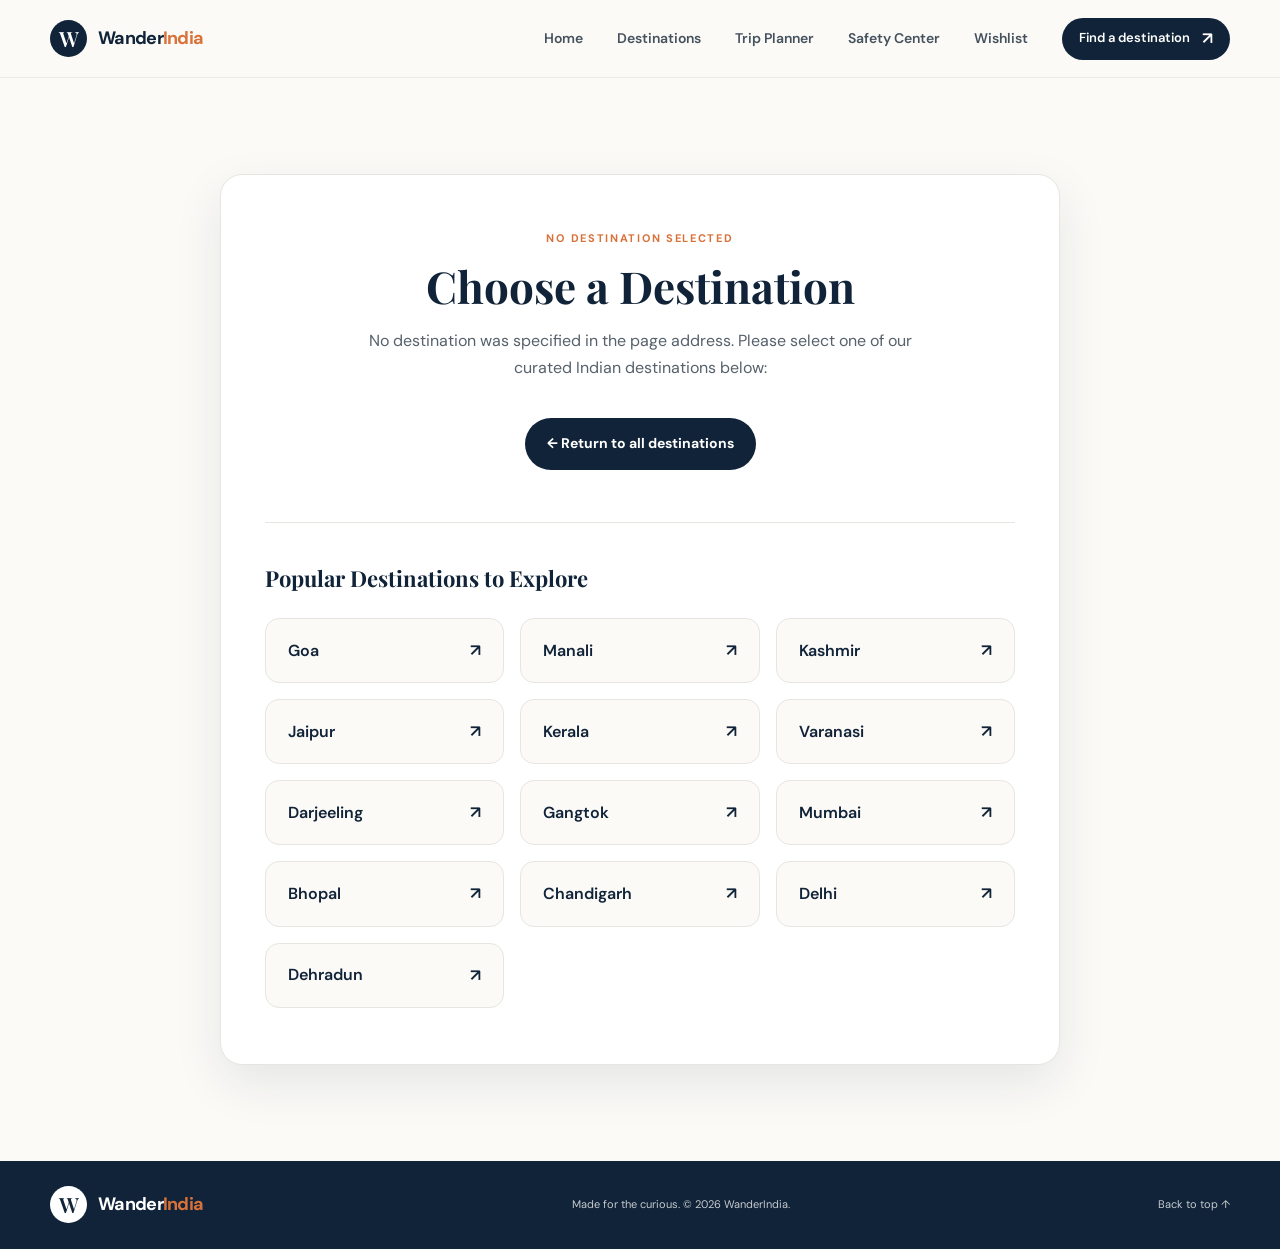
==== commit cdd57541: "Fix destination cards and expand WanderIndia" ====
--- a/destination.html
+++ b/destination.html
@@ -20,6 +20,7 @@
 
   <link rel="stylesheet" href="style.css">
   <link rel="stylesheet" href="destination.css">
+  <script src="data/discovery.js" defer></script>
   <script src="destination.js" defer></script>
 </head>
 
@@ -49,7 +50,9 @@
       <nav class="primary-navigation" id="primary-navigation" aria-label="Main navigation">
         <a class="nav-link" href="index.html#home">Home</a>
         <a class="nav-link" href="index.html#destinations">Destinations</a>
+        <a class="nav-link" href="planner.html">Trip Planner</a>
         <a class="nav-link" href="safety.html">Safety Center</a>
+        <a class="nav-link" href="wishlist.html" id="nav-wishlist-link">Wishlist <span class="nav-badge" id="nav-wishlist-count" hidden>0</span></a>
         <a class="nav-cta" href="index.html#destination-search">
           Find a destination
           <span aria-hidden="true">↗</span>
@@ -121,6 +124,18 @@
           <div class="detail-hero-badges">
             <span class="detail-pill detail-pill-category" id="detail-category-badge">Category</span>
             <span class="detail-pill detail-pill-region" id="detail-region-badge">Region</span>
+            <button
+              type="button"
+              id="detail-wishlist-btn"
+              class="button-detail-wishlist"
+              aria-pressed="false"
+              aria-label="Save destination to wishlist"
+            >
+              <svg class="heart-icon" viewBox="0 0 24 24" width="18" height="18" aria-hidden="true" focusable="false">
+                <path class="heart-path" d="M12 21.35l-1.45-1.32C5.4 15.36 2 12.28 2 8.5 2 5.42 4.42 3 7.5 3c1.74 0 3.41.81 4.5 2.09C13.09 3.81 14.76 3 16.5 3 19.58 3 22 5.42 22 8.5c0 3.78-3.4 6.86-8.55 11.54L12 21.35z"/>
+              </svg>
+              <span id="detail-wishlist-text">Save to Wishlist</span>
+            </button>
           </div>
 
           <h1 id="detail-title" class="detail-hero-title">Destination Name</h1>
@@ -213,6 +228,13 @@
                 >
                   🛡️ Destination Safety &amp; Medical Guide ↗
                 </a>
+                <a
+                  id="sidebar-planner-link"
+                  class="button button-outline-dark button-planner-link"
+                  href="planner.html"
+                >
+                  ✨ Plan Custom Itinerary ↗
+                </a>
               </div>
             </div>
           </div>
@@ -344,16 +366,36 @@
         <div class="container">
           <div class="section-heading">
             <div>
-              <p class="eyebrow">Continue Exploring</p>
-              <h2 id="related-title">You might also love</h2>
+              <p class="eyebrow">Continue Your Journey</p>
+              <h2 id="related-title">Explore Beyond <span id="related-dest-name">Destination</span></h2>
             </div>
             <p class="section-description">
-              Other handpicked journeys that pair well with this trip.
+              Handpicked destinations and personalized recommendations tailored to your travel vibe.
             </p>
+          </div>
+
+          <div class="recommendation-filters" id="recommendation-filters" role="group" aria-label="Recommendation interest filters">
+            <button type="button" class="rec-filter-btn is-active" data-interest="all">✨ All Recommendations</button>
+            <button type="button" class="rec-filter-btn" data-interest="mountains">🏔️ Mountains</button>
+            <button type="button" class="rec-filter-btn" data-interest="beaches">🏖️ Beaches</button>
+            <button type="button" class="rec-filter-btn" data-interest="culture">🏛️ Culture &amp; Heritage</button>
+            <button type="button" class="rec-filter-btn" data-interest="nature">🌿 Nature &amp; Wildlife</button>
+            <button type="button" class="rec-filter-btn" data-interest="food">🍲 Food &amp; Dining</button>
+            <button type="button" class="rec-filter-btn" data-interest="peaceful">🧘 Peaceful Retreats</button>
           </div>
 
           <div class="destination-grid" id="related-destinations-grid">
             <!-- Injected safely via JS -->
+          </div>
+
+          <div class="recently-viewed-section" id="recently-viewed-container" hidden>
+            <div class="recently-viewed-header">
+              <h3 class="recently-viewed-title">Recently Viewed Journeys</h3>
+              <button type="button" class="btn-clear-recents" id="btn-clear-recents">Clear History</button>
+            </div>
+            <div class="recent-cards-grid" id="recently-viewed-grid">
+              <!-- Injected safely via JS -->
+            </div>
           </div>
 
           <div class="detail-bottom-cta">
--- a/style.css
+++ b/style.css
@@ -879,6 +879,20 @@
 @media (max-width: 900px) {
   .hero {
     min-height: 620px;
+  }
+
+  .primary-navigation {
+    gap: 12px;
+  }
+
+  .nav-link {
+    font-size: 13px;
+  }
+
+  .nav-cta {
+    padding: 0 12px;
+    font-size: 12px;
+    gap: 6px;
   }
 
   .search-panel {
@@ -1173,4 +1187,340 @@
     animation-iteration-count: 1 !important;
     transition-duration: 0.01ms !important;
   }
-}+}
+
+/* ==========================================================================
+   WanderIndia Phase 5: Discovery, Collections & Wishlist Styles
+   ========================================================================== */
+
+/* 1. Global Nav Wishlist Badge */
+.nav-badge {
+  display: inline-flex;
+  align-items: center;
+  justify-content: center;
+  background: var(--color-orange, #ed8b52);
+  color: #ffffff;
+  font-size: 0.72rem;
+  font-weight: 700;
+  min-width: 18px;
+  height: 18px;
+  padding: 0 4px;
+  border-radius: 999px;
+  margin-left: 0.35rem;
+  vertical-align: middle;
+  line-height: 1;
+}
+
+.nav-badge[hidden] {
+  display: none !important;
+}
+
+/* 2. Heart-shaped Wishlist Button */
+.wishlist-btn {
+  position: absolute;
+  top: 14px;
+  right: 14px;
+  width: 40px;
+  height: 40px;
+  border-radius: 50%;
+  background: rgba(255, 255, 255, 0.9);
+  backdrop-filter: blur(8px);
+  -webkit-backdrop-filter: blur(8px);
+  border: 1px solid rgba(255, 255, 255, 0.6);
+  color: #555e68;
+  display: flex;
+  align-items: center;
+  justify-content: center;
+  cursor: pointer;
+  z-index: 5;
+  box-shadow: 0 4px 14px rgba(16, 35, 56, 0.12);
+  transition: transform var(--transition-fast, 180ms ease),
+              background var(--transition-fast, 180ms ease),
+              color var(--transition-fast, 180ms ease),
+              box-shadow var(--transition-fast, 180ms ease);
+}
+
+.wishlist-btn:hover {
+  background: #ffffff;
+  color: #e53935;
+  transform: scale(1.1);
+  box-shadow: 0 6px 18px rgba(16, 35, 56, 0.18);
+}
+
+.wishlist-btn:focus-visible {
+  outline: 2px solid var(--color-navy, #102338);
+  outline-offset: 2px;
+}
+
+.wishlist-btn .heart-icon {
+  width: 20px;
+  height: 20px;
+  transition: transform var(--transition-fast, 180ms ease);
+}
+
+.wishlist-btn .heart-path {
+  fill: none;
+  stroke: currentColor;
+  stroke-width: 2;
+  transition: fill var(--transition-fast, 180ms ease), stroke var(--transition-fast, 180ms ease);
+}
+
+.wishlist-btn.is-active,
+.wishlist-btn[aria-pressed="true"] {
+  color: #e53935;
+  background: #ffffff;
+  border-color: #ffcdd2;
+}
+
+.wishlist-btn.is-active .heart-path,
+.wishlist-btn[aria-pressed="true"] .heart-path {
+  fill: #e53935;
+  stroke: #e53935;
+}
+
+/* 3. Curated Travel Collections Section (Homepage) */
+.collections-section {
+  background: #f6f5f0;
+  border-top: 1px solid var(--color-line, #e7e5df);
+  border-bottom: 1px solid var(--color-line, #e7e5df);
+}
+
+.collections-header {
+  text-align: center;
+  max-width: 720px;
+  margin: 0 auto 2.5rem;
+}
+
+.collections-tabs {
+  display: flex;
+  flex-wrap: wrap;
+  justify-content: center;
+  gap: 0.65rem;
+  margin-bottom: 2.25rem;
+}
+
+.collection-tab {
+  background: #ffffff;
+  border: 1.5px solid var(--color-line, #e7e5df);
+  color: var(--color-ink, #17293a);
+  font-family: var(--font-body, "DM Sans", sans-serif);
+  font-size: 0.92rem;
+  font-weight: 600;
+  padding: 0.65rem 1.15rem;
+  border-radius: 999px;
+  cursor: pointer;
+  display: inline-flex;
+  align-items: center;
+  gap: 0.45rem;
+  transition: all var(--transition-fast, 180ms ease);
+}
+
+.collection-tab:hover {
+  background: #fbfaf7;
+  border-color: #c9c6bb;
+  transform: translateY(-1px);
+}
+
+.collection-tab.is-active {
+  background: var(--color-navy, #102338);
+  color: #ffffff;
+  border-color: var(--color-navy, #102338);
+  box-shadow: 0 4px 14px rgba(16, 35, 56, 0.15);
+}
+
+.collection-theme-banner {
+  background: linear-gradient(135deg, var(--color-navy-deep, #0a1929) 0%, var(--color-navy, #102338) 100%);
+  color: #ffffff;
+  border-radius: var(--radius-large, 22px);
+  padding: 2rem 2.25rem;
+  margin-bottom: 2rem;
+  display: flex;
+  flex-wrap: wrap;
+  align-items: center;
+  justify-content: space-between;
+  gap: 1.25rem;
+  box-shadow: 0 10px 30px rgba(16, 35, 56, 0.1);
+}
+
+.collection-theme-info h3 {
+  font-family: var(--font-heading, "Playfair Display", serif);
+  font-size: 1.65rem;
+  color: #ffffff;
+  margin: 0 0 0.35rem;
+}
+
+.collection-theme-info p {
+  color: rgba(255, 255, 255, 0.85);
+  font-size: 0.95rem;
+  margin: 0;
+  max-width: 600px;
+}
+
+.collection-cards-grid {
+  display: grid;
+  grid-template-columns: repeat(auto-fill, minmax(280px, 1fr));
+  gap: 1.75rem;
+}
+
+.collection-dest-card {
+  background: #ffffff;
+  border-radius: var(--radius-large, 22px);
+  overflow: hidden;
+  border: 1px solid var(--color-line, #e7e5df);
+  box-shadow: 0 10px 30px rgba(16, 35, 56, 0.06);
+  display: flex;
+  flex-direction: column;
+  transition: transform var(--transition-fast, 180ms ease), box-shadow var(--transition-fast, 180ms ease);
+  position: relative;
+}
+
+.collection-dest-card:hover {
+  transform: translateY(-4px);
+  box-shadow: 0 16px 40px rgba(16, 35, 56, 0.12);
+}
+
+.collection-dest-card .dest-img-wrap {
+  position: relative;
+  height: 200px;
+  overflow: hidden;
+}
+
+.collection-dest-card .dest-img {
+  width: 100%;
+  height: 100%;
+  object-fit: cover;
+  transition: transform var(--transition-medium, 300ms ease);
+}
+
+.collection-dest-card:hover .dest-img {
+  transform: scale(1.04);
+}
+
+.collection-dest-card .card-body {
+  padding: 1.25rem 1.4rem;
+  display: flex;
+  flex-direction: column;
+  flex: 1;
+}
+
+.collection-dest-card .card-meta {
+  display: flex;
+  align-items: center;
+  justify-content: space-between;
+  margin-bottom: 0.45rem;
+}
+
+.collection-dest-card .card-region {
+  font-size: 0.78rem;
+  font-weight: 700;
+  text-transform: uppercase;
+  letter-spacing: 0.04em;
+  color: var(--color-orange-dark, #d97139);
+}
+
+.collection-dest-card .card-title {
+  font-family: var(--font-heading, "Playfair Display", serif);
+  font-size: 1.35rem;
+  color: var(--color-navy, #102338);
+  margin: 0 0 0.4rem;
+}
+
+.collection-dest-card .card-overview {
+  font-size: 0.86rem;
+  color: var(--color-muted, #78828c);
+  line-height: 1.5;
+  margin: 0 0 1.25rem;
+  flex: 1;
+}
+
+.collection-dest-card .card-footer {
+  display: flex;
+  align-items: center;
+  justify-content: space-between;
+  border-top: 1px solid var(--color-line, #e7e5df);
+  padding-top: 0.85rem;
+}
+
+/* 4. Recently Viewed Strip */
+.recently-viewed-section {
+  margin-top: 3.5rem;
+  border-top: 1px solid var(--color-line, #e7e5df);
+  padding-top: 2rem;
+}
+
+.recently-viewed-header {
+  display: flex;
+  align-items: center;
+  justify-content: space-between;
+  margin-bottom: 1.25rem;
+}
+
+.recently-viewed-title {
+  font-family: var(--font-heading, "Playfair Display", serif);
+  font-size: 1.35rem;
+  color: var(--color-navy, #102338);
+  margin: 0;
+}
+
+.btn-clear-recents {
+  background: transparent;
+  border: none;
+  color: var(--color-muted, #78828c);
+  font-size: 0.84rem;
+  cursor: pointer;
+  text-decoration: underline;
+  padding: 0.2rem 0.4rem;
+}
+
+.btn-clear-recents:hover {
+  color: #d32f2f;
+}
+
+.recent-cards-grid {
+  display: grid;
+  grid-template-columns: repeat(auto-fill, minmax(220px, 1fr));
+  gap: 1.15rem;
+}
+
+.recent-dest-card {
+  background: #ffffff;
+  border: 1px solid var(--color-line, #e7e5df);
+  border-radius: var(--radius-medium, 14px);
+  padding: 0.85rem;
+  display: flex;
+  align-items: center;
+  gap: 0.85rem;
+  text-decoration: none;
+  color: inherit;
+  transition: all var(--transition-fast, 180ms ease);
+}
+
+.recent-dest-card:hover {
+  border-color: var(--color-navy, #102338);
+  transform: translateY(-2px);
+  box-shadow: 0 6px 18px rgba(16, 35, 56, 0.08);
+}
+
+.recent-card-img {
+  width: 54px;
+  height: 54px;
+  border-radius: var(--radius-small, 8px);
+  object-fit: cover;
+  flex-shrink: 0;
+}
+
+.recent-card-info {
+  display: flex;
+  flex-direction: column;
+}
+
+.recent-card-name {
+  font-weight: 700;
+  font-size: 0.95rem;
+  color: var(--color-navy, #102338);
+}
+
+.recent-card-region {
+  font-size: 0.78rem;
+  color: var(--color-muted, #78828c);
+}
--- a/destination.css
+++ b/destination.css
@@ -1059,3 +1059,116 @@
     scroll-behavior: auto !important;
   }
 }
+
+
+/* ==========================================================================
+   WanderIndia Phase 5: Destination Discovery & Recommendation Styles
+   ========================================================================== */
+
+/* Detail Page Hero Wishlist Button */
+.button-detail-wishlist {
+  display: inline-flex;
+  align-items: center;
+  gap: 0.5rem;
+  background: rgba(255, 255, 255, 0.15);
+  backdrop-filter: blur(8px);
+  -webkit-backdrop-filter: blur(8px);
+  border: 1.5px solid rgba(255, 255, 255, 0.35);
+  color: #ffffff;
+  font-family: var(--font-body, "DM Sans", sans-serif);
+  font-size: 0.88rem;
+  font-weight: 600;
+  padding: 0.55rem 1.15rem;
+  border-radius: 999px;
+  cursor: pointer;
+  transition: all var(--transition-fast, 180ms ease);
+}
+
+.button-detail-wishlist:hover {
+  background: rgba(255, 255, 255, 0.25);
+  border-color: rgba(255, 255, 255, 0.6);
+  transform: translateY(-1px);
+}
+
+.button-detail-wishlist.is-active,
+.button-detail-wishlist[aria-pressed="true"] {
+  background: #ffffff;
+  color: #e53935;
+  border-color: #ffcdd2;
+  box-shadow: 0 4px 14px rgba(0, 0, 0, 0.15);
+}
+
+.button-detail-wishlist .heart-icon {
+  width: 18px;
+  height: 18px;
+}
+
+.button-detail-wishlist .heart-path {
+  fill: none;
+  stroke: currentColor;
+  stroke-width: 2;
+  transition: fill var(--transition-fast, 180ms ease);
+}
+
+.button-detail-wishlist.is-active .heart-path,
+.button-detail-wishlist[aria-pressed="true"] .heart-path {
+  fill: #e53935;
+  stroke: #e53935;
+}
+
+/* Recommendation Filter Chips */
+.recommendation-filters {
+  display: flex;
+  flex-wrap: wrap;
+  align-items: center;
+  gap: 0.5rem;
+  margin: 1.5rem 0 2rem;
+}
+
+.rec-filter-btn {
+  background: #ffffff;
+  border: 1.5px solid var(--color-line, #e7e5df);
+  color: var(--color-ink, #17293a);
+  font-family: var(--font-body, "DM Sans", sans-serif);
+  font-size: 0.84rem;
+  font-weight: 600;
+  padding: 0.45rem 0.95rem;
+  border-radius: 999px;
+  cursor: pointer;
+  transition: all var(--transition-fast, 180ms ease);
+}
+
+.rec-filter-btn:hover {
+  background: #fbfaf7;
+  border-color: #c9c6bb;
+}
+
+.rec-filter-btn.is-active {
+  background: var(--color-navy, #102338);
+  color: #ffffff;
+  border-color: var(--color-navy, #102338);
+  box-shadow: 0 2px 8px rgba(16, 35, 56, 0.15);
+}
+
+.rec-match-badge {
+  position: absolute;
+  bottom: 12px;
+  left: 12px;
+  background: rgba(16, 35, 56, 0.88);
+  backdrop-filter: blur(6px);
+  -webkit-backdrop-filter: blur(6px);
+  color: #ffffff;
+  font-size: 0.74rem;
+  font-weight: 700;
+  padding: 0.25rem 0.65rem;
+  border-radius: 999px;
+  letter-spacing: 0.02em;
+  z-index: 2;
+}
+
+.rec-dest-desc {
+  font-size: 0.85rem;
+  color: var(--color-muted, #78828c);
+  line-height: 1.45;
+  margin: 0.35rem 0 0.75rem;
+}
